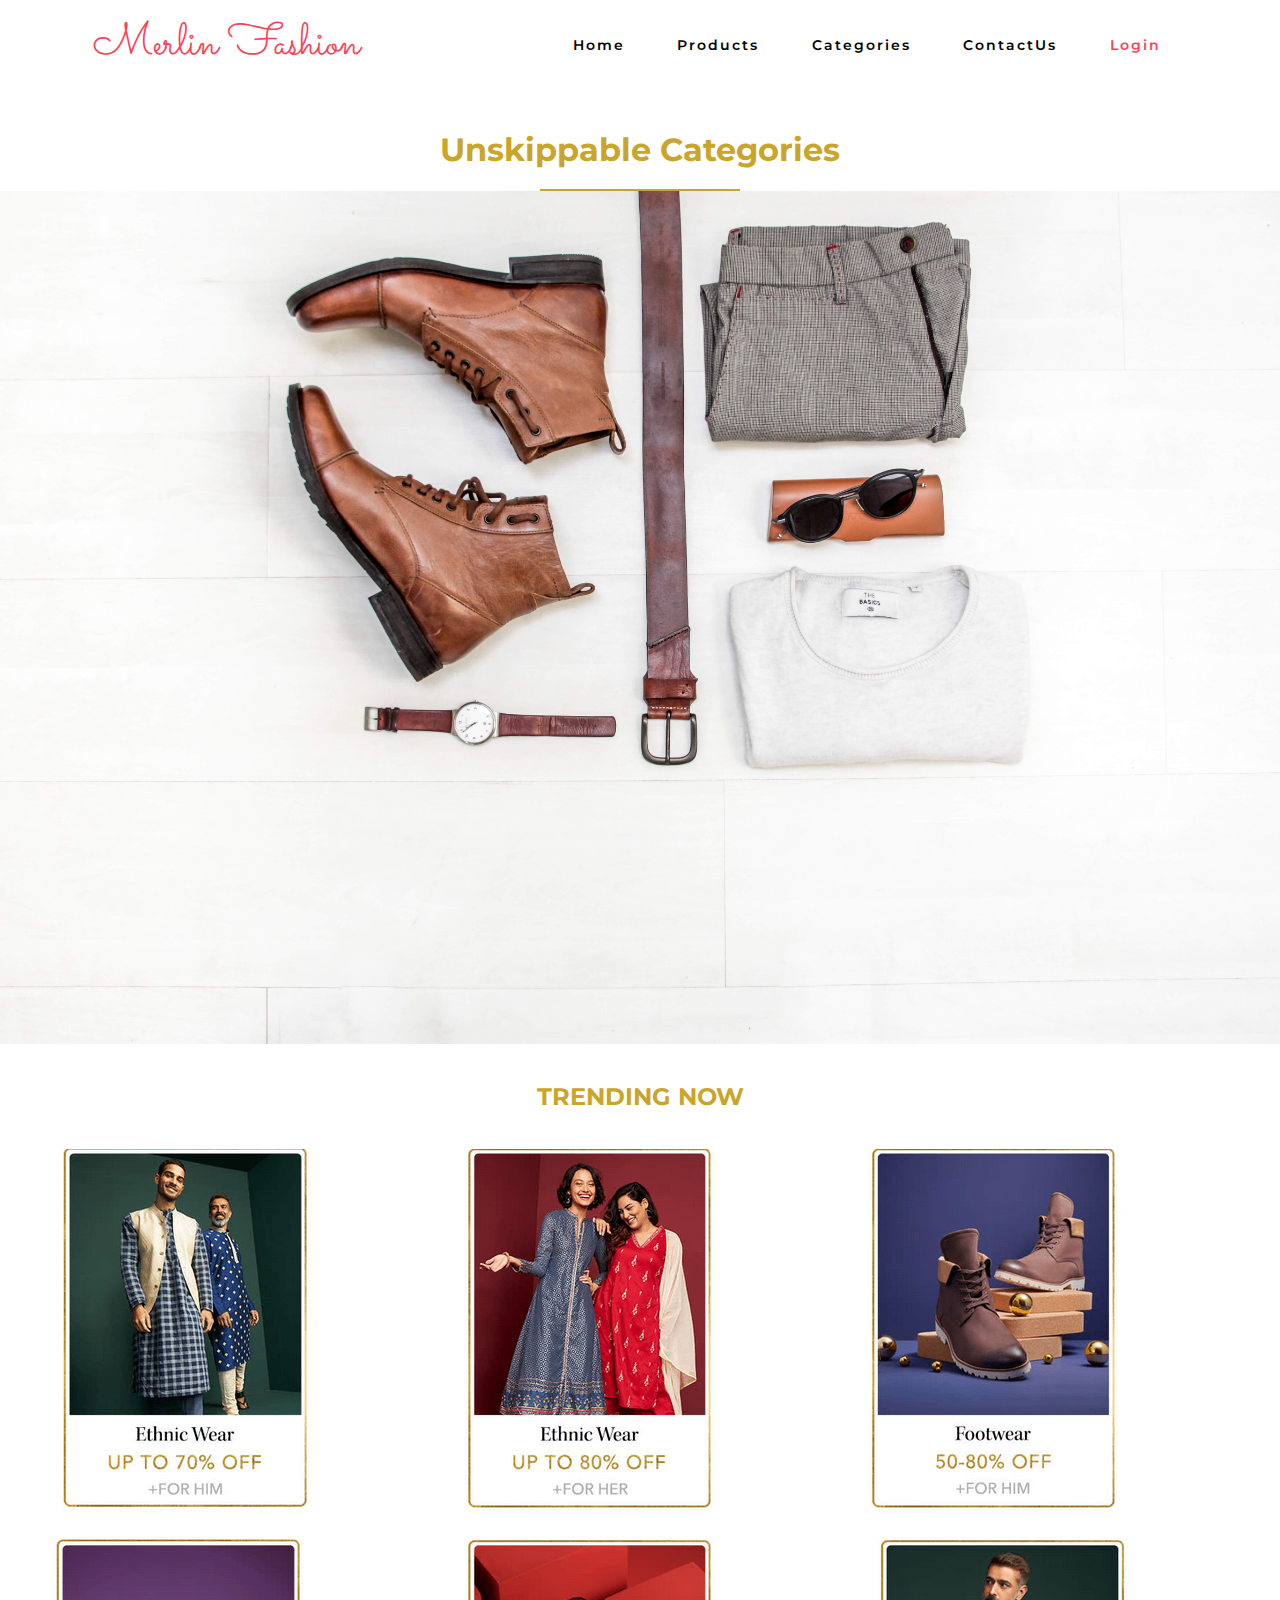
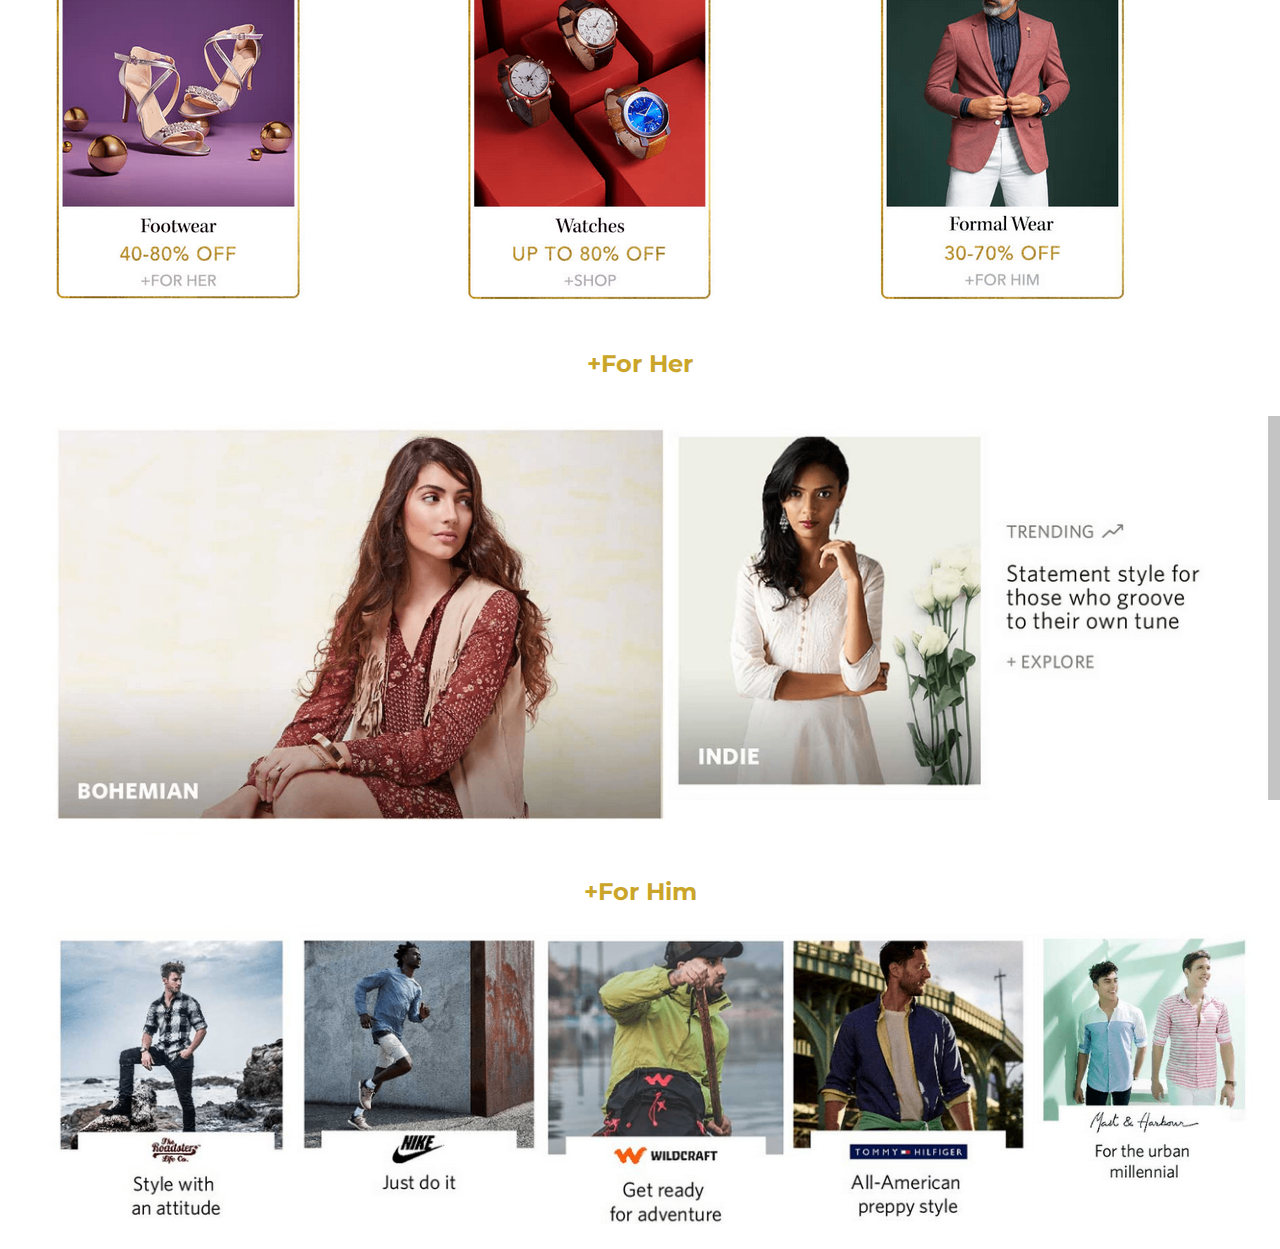
==== categories.html @ 84cdea6c "All" ====
<!DOCTYPE html>
<html lang="en">
<head> 
    <meta charset="UTF-8">
    <meta name="viewport" content="width=device-width, initial-scale=1.0">
    <meta http-equiv="X-UA-Compatible" content="ie=edge">
    <title>Categories</title>
    <link href="https://fonts.googleapis.com/css?family=Lora:400,700|Montserrat:300" rel="stylesheet">
    <link href="https://fonts.googleapis.com/css?family=Chivo:300,700|Playfair+Display:700i" rel="stylesheet">
    <link rel="stylesheet" href="css/style_index.css">
    <link rel="stylesheet" href="css/demo.css">
    <link rel="stylesheet" href="css/nav.css">
    <link rel="stylesheet" href="css/categories.css">
</head>
<body>
  <!-- navbar -->
    <nav>
      <div class="logo">
        <h3><a href="merlin.html" class="logo-name">Merlin Fashion</a></h3>
      </div>

      <ul class="nav-links">
        <li><a href="index.html">Home</a></li>
        <li><a href="products.html">Products</a></li>
        <li><a href="categories.html">Categories</a></li>
        <li><a href="contact.html">ContactUs</a></li>
        <li><a href="login.html" id="login">Login</a></li>
      </ul>
      <div class="burger">
        <div class="line1"></div>
        <div class="line2"></div>
        <div class="line3"></div>
      </div>
    </nav>
  <!-- navbar -->
    
      <h1 class="main-head-of-color-gold">Unskippable Categories</h1>
        <center><hr></center> 
      <div class="product-img">
          <img class="product-center-img" src="images/categories-img/nordwood-themes-Nv4QHkTVEaI-unsplash (1).jpg" alt="" srcset="">
      </div> 
      <br> <br>
      <center><h2 class="trends-header">TRENDING NOW</h2></center><br><br>
      <div class="trends-categories">
        <a href="products.html"><img src="images/categories-img/category1.png" alt=""></a>
        <a href="products.html"><img src="images/categories-img/category2.png" alt=""></a>
        <a href="products.html"><img src="images/categories-img/category3.png" alt=""></a>
        <a href="products.html"><img src="images/categories-img/category4.png" alt=""></a>
        <a href="products.html"><img src="images/categories-img/category5.png" alt=""></a>
        <a href="products.html"><img src="images/categories-img/category6.png" alt=""></a>
    </div><br><br>
    <center><h2 class="trends-header">+For Her</h2></center><br><br>
    <div class="for-her">
      <a href="products.html"><img src="images/categories-img/for-her1.png" alt=""></a>
      <a href="products.html"><img src="images/categories-img/for-her2.png" alt=""></a>
    </div><br><br>
    <center><h2 class="trends-header">+For Him</h2></center><br>
    <div class="for-him">
      <a href="products.html"><img src="images/categories-img/brands-for-him1.png" alt=""></a>
      <a href="products.html"><img src="images/categories-img/brands-for-him2.png" alt=""></a>
      <a href="products.html"><img src="images/categories-img/brands-for-him3.png" alt=""></a>
      <a href="products.html"><img src="images/categories-img/brands-for-him4.png" alt=""></a>
      <a href="products.html"><img src="images/categories-img/brands-for-him5.png" alt=""></a>
    </div>
  <script type="text/javascript" src="js/nav.js"></script>
  </body>
</html>
---- css/style_index.css ----
@import url('https://fonts.googleapis.com/css?family=Oswald|Sacramento&display=swap');
@import url('https://fonts.googleapis.com/css?family=Codystar|Josefin+Slab&display=swap'); 
*{
    margin:0;
    padding:0;
    box-sizing:border-box;
}

a {
    outline: 0;
    }

body{
    font-family: 'Montserrat', sans-serif;
}
img{
    max-width: 100%;
    height: auto;
    
}
.head-of-offer, .para-of-offer{
    color:black
}
.index-main-img{
    padding-top:50px;
    display: flex;
    flex-wrap: wrap;
}

@media only screen and (max-width:748px){
    .index-main-img{
        padding-top:116px;
        display: flex;
        flex-wrap: wrap;
    }
} 
@media screen and (min-width:300px){
    .index-main-img{
        padding-top:70px;
        display: flex;
        flex-wrap: wrap;
    }
} 
@media screen and (min-width:200px){
    .index-main-img{
        padding-top:100px;
        display: flex;
        flex-wrap: wrap;
    }
} 
.index-offers-img{
    display:grid;
    grid-template-columns: repeat(4,1fr);
    grid-gap:20px;
    margin-top:10px;
    margin-bottom: 10px;
    margin-left:30px;
    margin-right: 20px;
}
.index-grid-img-1{
    display:grid;
    grid-template-columns: 1fr 1fr 1fr;
    grid-gap:20px;
    margin-left:20px;
    margin-right: 20px;
}

.info-of-img-below{
    text-align:center;
    color:#ffffff;
    background-color: #f84258; 
    height:30px;
    padding-top:5px;
}
@media screen and (max-width:891px){
    .info-of-img-below{
        font-size:12px;
    }
}
@media screen and (max-width:712px){
    .info-of-img-below{
        font-size:9px;
    }
}
.index-grid-img-2{
    display: grid;
    grid-template-columns: 1fr 1fr 1fr;
    grid-gap:20px;
    margin-left:20px;
    margin-right: 20px;
    
}

.index-grid-img-2 img:nth-child(3){
    width:372px;
    object-fit:cover;
}
.index-grid-img-2 img:nth-child(1){
    width:253px;
    object-fit:cover;
}
.index-grid-img-2 img:nth-child(4){
    width:372px;
    object-fit:cover;
}
.index-grid-img-2 img:nth-child(2){
    width:273px;
    object-fit:cover;
}
.index-grid-img-2 img:nth-child(5){
    width:275px;
    object-fit:cover;
}
.index-grid-img-2 img:nth-child(6){
    width:275px;
    object-fit:cover;
}
.head-of-offer{
    padding-left:50px;
}
.para-of-offer{
    padding-left:50px;
}
@media screen and (max-width:400px){
    .head-of-offer{
        font-size: 16px;
    }
    .para-of-offer{
        font-size:11px;
    }  
}
.index-grid-img-3{
    display: grid;
    grid-template-columns: repeat(4,1fr);
    grid-row-start: 1;
    grid-row-end: 3;
    grid-gap: 20px;
    margin-left:20px;
}
@media screen and (max-width:1130px){
    .index-grid-img-3{
      padding-left:30px;
      padding-right:30px;
    }
  }
  
.footer-container{
    align-content: center;
    display:grid;
    grid-template-columns: 1fr 1fr 1fr ;
    grid-gap: 20px;
    background-color: black;
    object-fit: cover;
    padding-bottom:30px;
}
.footer-container .footer-1, .footer-2, .footer-3, h5,h4,h2,h3,h6,p{
    color:white;
}

.footer-container .footer-1 h2,p,h5,h6{
    padding-left:50px;
    padding-top:20px  
}

.footer-container .footer-2,.footer-3{
    padding-top:70px;
}
.copy-right{
    font-family: 'Sacramento', cursive;
    text-align: center;
    color:#f84258; 
    font-size:27px;
}
.copy-right a{
    color:#f84258; 
}
@media  screen and (max-width:593px){
    .footer-container .footer-1 h2,p,h5,h6{
        padding-left:10px;
    }

     .copy-right {
        font-size:19px;
    }
}
---- css/nav.css ----
nav{
    display:flex;
    justify-content: space-around;
    align-items:center;
    min-height:10vh;
    background-color: #ffffff;
    position: fixed;
    width: 100%;
    top:0;
    
}
a{
    text-decoration: none;
}
nav a{
    color:black;
}
nav a:hover{
    color:#f84258;
    text-decoration: none;

}
#login{
    color:#f84258;
}
.logo h3{
    font-family: 'Sacramento', cursive;
    font-weight: 500;
    text-align: center;
    font-size:45px;
}
.logo-name{
     color:#f84258;
}
.logo-name:hover{
    color:#f84258;
    text-decoration: none;
}

.nav-links{
    display:flex;
    list-style: none;
    width:50%;
    justify-content: space-around;
    letter-spacing: 2px;
    font-weight: 600;
    font-size:14px;
    font-family: 'Montserrat', sans-serif;
}
.burger div{
    background-color:#f84258;
    width:25px;
    height:3px;
    margin:5px;
    transition: all 0.3s ease;
}

.burger{
    display:none;
    cursor: pointer;
}

@media screen and (max-width:1024px){
    .nav-links{
        width:80%;
    }

}

@media screen and (max-width:768px){
    body{
        overflow-x: hidden;
    }
    .nav-links{
       position:absolute;
       right:0px;
       height:90vh;
       top:10vh;
       background-color: #232323;
       display:flex;
       flex-direction: column;
       align-items: center;
       width:60%;
       transform:translateX(100%);
       transition: transform 0.5s ease-in;
    }
    .nav-links li{
        opacity: 0;
    }
    .burger{
        display: block;
    }
    nav a{
        color:rgb(231, 216, 216);
    }
    nav a:hover{
        color:#f7f7f7;
        text-decoration: none;
    
    }
}
.nav-active{
    transform: translateX(0%);
}

@keyframes navLinkFade{
    from{
        opacity: 0;
        transform: translateX(50px);
    }
    to{
        opacity: 1;
        transform: translateX(0px);
    }
}

.toggle .line1{
    transform: rotate(-45deg) translate(-5px,6px);
}
.toggle .line2{
    opacity:0;
}
.toggle .line3{
    transform: rotate(45deg) translate(-5px,-6px);
}
---- css/categories.css ----
*{
    margin:0;
    padding:0;
    box-sizing: border-box;
}
.product-img{
    display: grid;
    grid-template-columns: repeat(1,auto-fill(1160px,1fr));
}
h1{
    padding-top: 110px;
    margin:20px;
    text-align: center;
}
hr{
    
    max-width: 200px;
    border:1px solid #caa529;
}
#name-fashion{
    color:#f84258;
}
.trends-header, .main-head-of-color-gold{
    color:#caa529;
}
.trends-categories, .for-her, .for-him{
    display:grid;
    padding-left:50px;
}
.trends-categories{
    grid-template-columns: repeat(3,1fr);
}
.for-her{
    grid-template-columns: repeat(2,1fr);
}
.for-him{
    grid-template-columns: repeat(5,1fr);
}
@media screen and (max-width:984px){
    .trends-categories, .for-her, .for-him{
        padding-right:20px;
        padding-left:20px;
    }
}
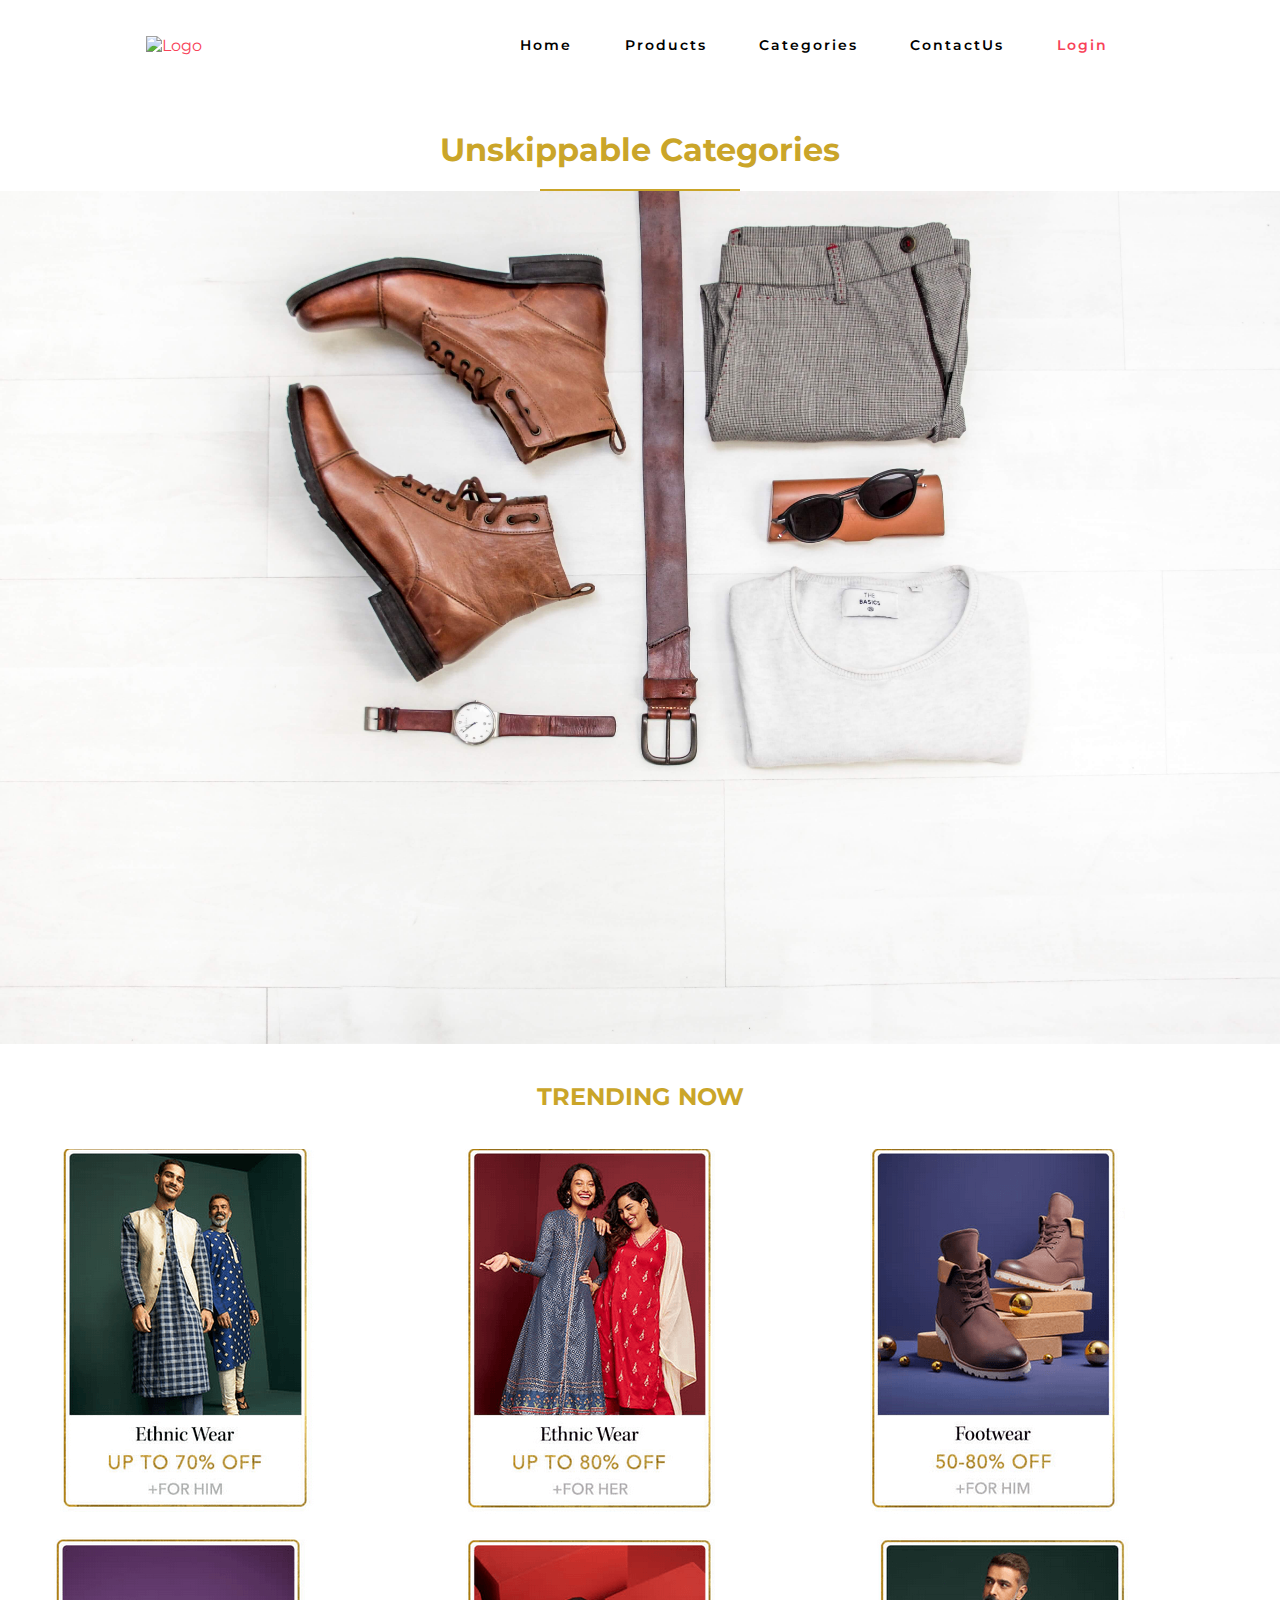
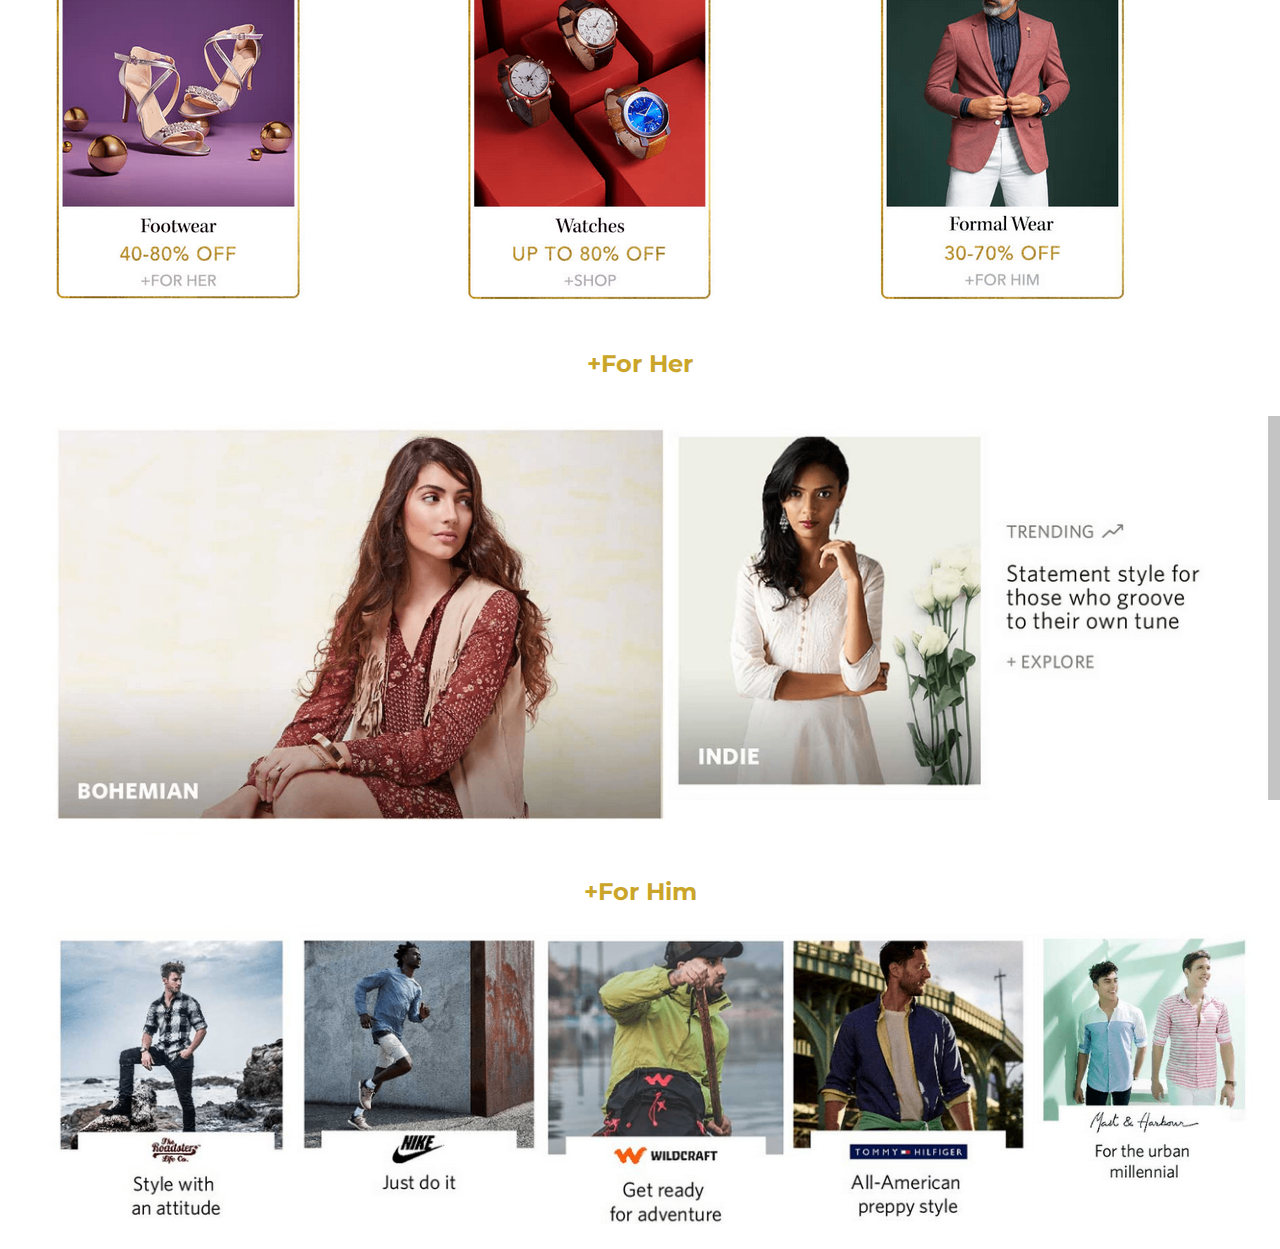
==== commit 798c3d3c: "logo updated" ====
--- a/categories.html
+++ b/categories.html
@@ -16,7 +16,9 @@
   <!-- navbar -->
     <nav>
       <div class="logo">
-        <h3><a href="merlin.html" class="logo-name">Merlin Fashion</a></h3>
+        <a href="merlin.html">
+          <img src="C:\Users\atiku\OneDrive - University of Roehampton\Clothing_Website_Trendelite-1\images\icons\logo.jpg" alt="Logo" class="logo-name">
+        </a>
       </div>
 
       <ul class="nav-links">
@@ -35,7 +37,7 @@
   <!-- navbar -->
     
       <h1 class="main-head-of-color-gold">Unskippable Categories</h1>
-        <center><hr></center> 
+      <center><hr></center> 
       <div class="product-img">
           <img class="product-center-img" src="images/categories-img/nordwood-themes-Nv4QHkTVEaI-unsplash (1).jpg" alt="" srcset="">
       </div> 
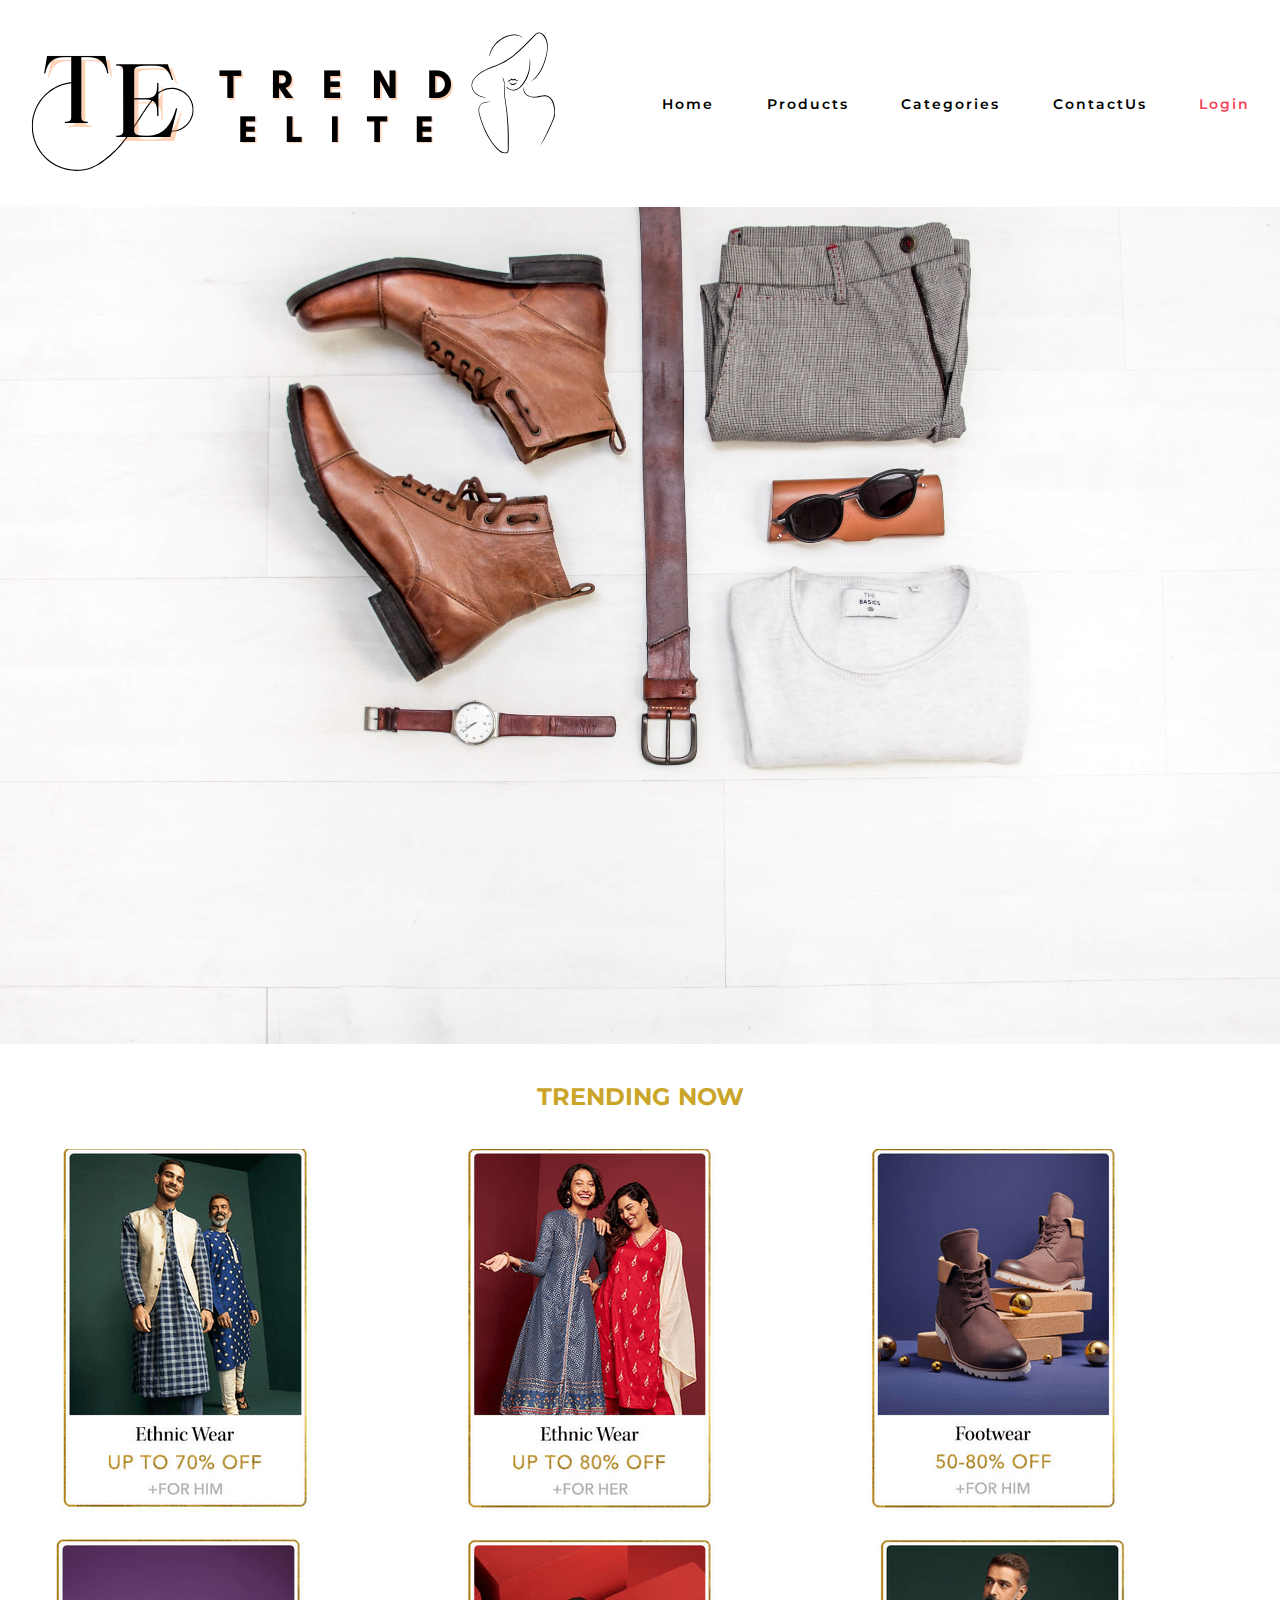
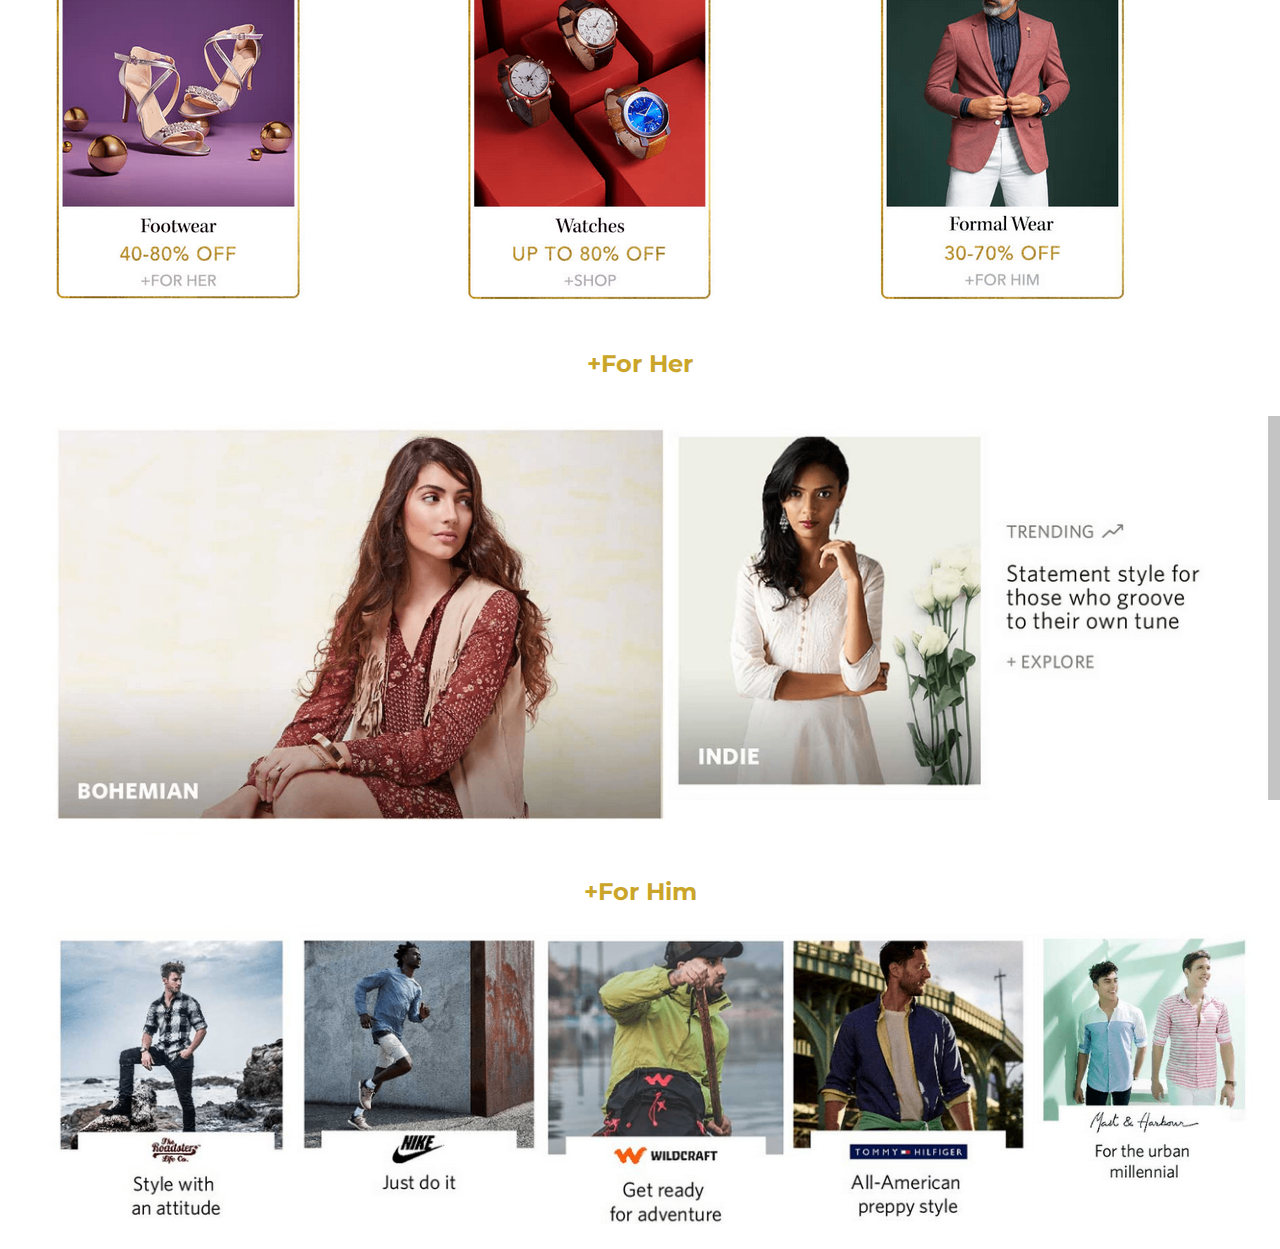
==== commit 8d4768ea: "contact page updated" ====
--- a/categories.html
+++ b/categories.html
@@ -17,7 +17,7 @@
     <nav>
       <div class="logo">
         <a href="merlin.html">
-          <img src="C:\Users\atiku\OneDrive - University of Roehampton\Clothing_Website_Trendelite-1\images\icons\logo.jpg" alt="Logo" class="logo-name">
+          <img src="logo.png" alt="Logo" class="logo-name">
         </a>
       </div>
 
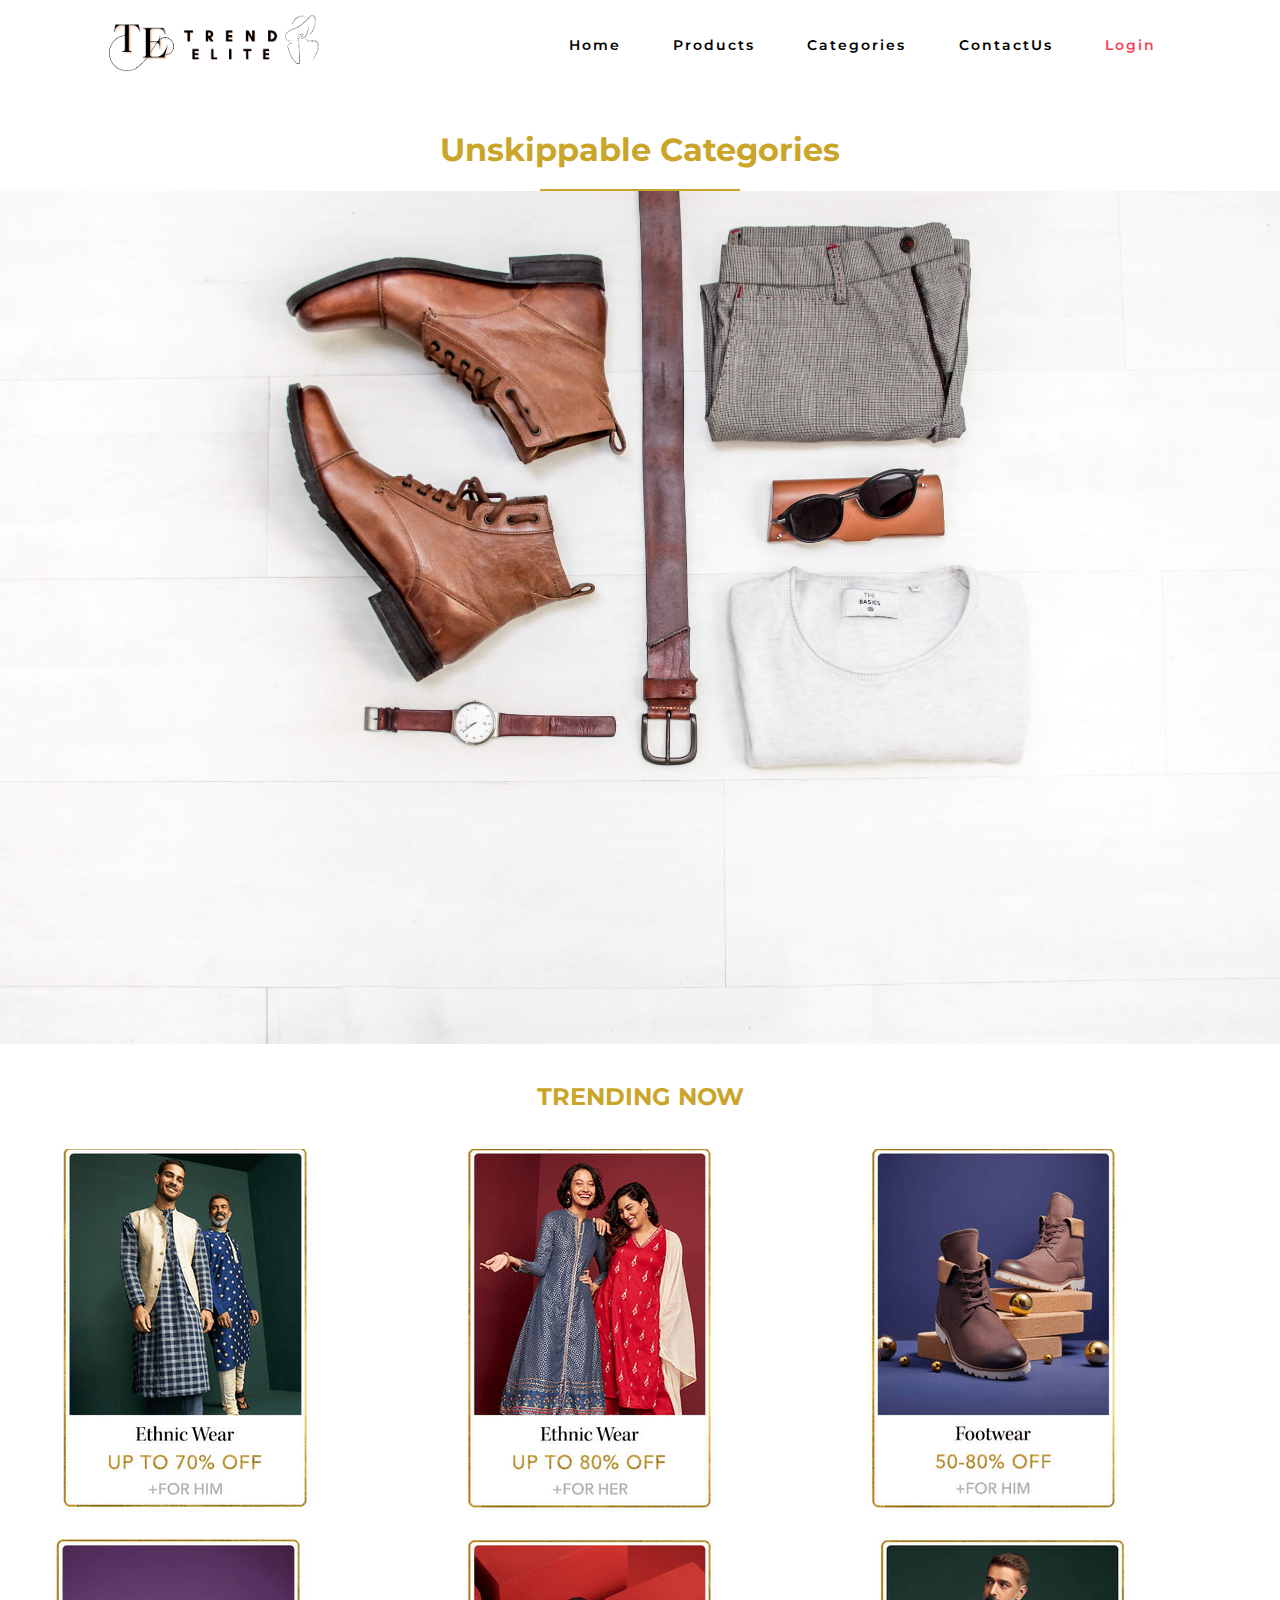
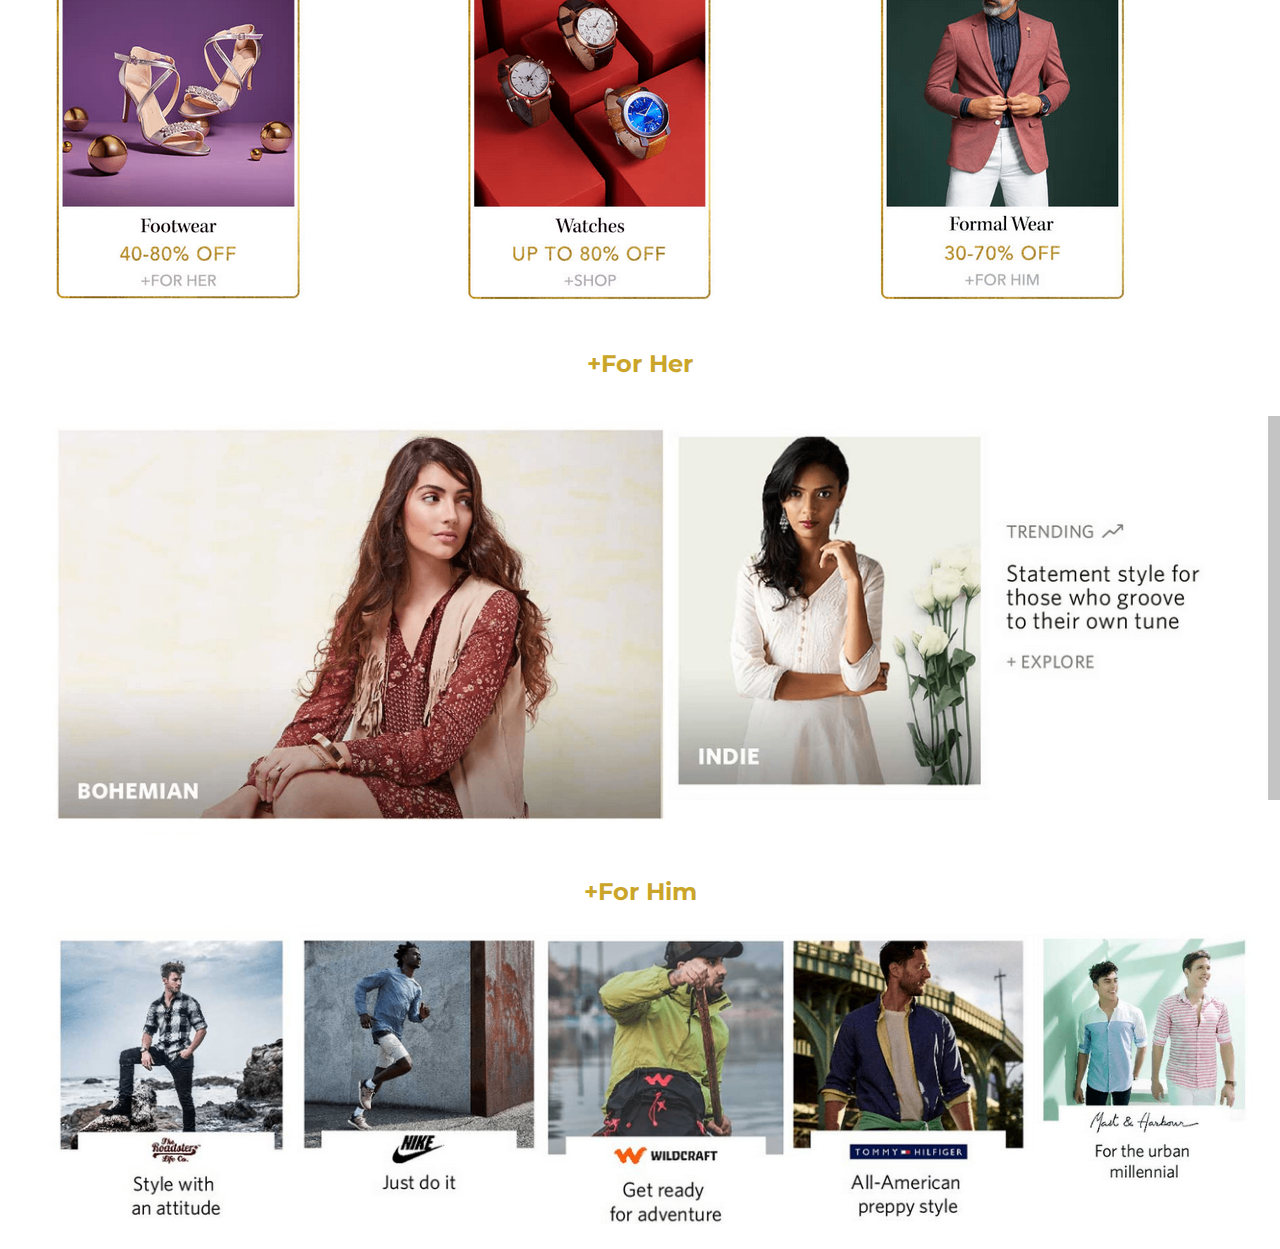
==== commit e8aa457a: "yamin" ====
--- a/categories.html
+++ b/categories.html
@@ -14,26 +14,25 @@
 </head>
 <body>
   <!-- navbar -->
-    <nav>
-      <div class="logo">
-        <a href="merlin.html">
-          <img src="logo.png" alt="Logo" class="logo-name">
-        </a>
-      </div>
-
-      <ul class="nav-links">
-        <li><a href="index.html">Home</a></li>
-        <li><a href="products.html">Products</a></li>
-        <li><a href="categories.html">Categories</a></li>
-        <li><a href="contact.html">ContactUs</a></li>
-        <li><a href="login.html" id="login">Login</a></li>
-      </ul>
-      <div class="burger">
-        <div class="line1"></div>
-        <div class="line2"></div>
-        <div class="line3"></div>
-      </div>
-    </nav>
+  <nav>
+    <div class="logo">
+      <a href="merlin.html">
+        <a href="#"><img src="logo.png" width="250"></a>
+      </a>
+    </div>
+        <ul class="nav-links">
+          <li><a href="index.html">Home</a></li>
+          <li><a href="products.html">Products</a></li>
+          <li><a href="categories.html">Categories</a></li>
+          <li><a href="contact.html">ContactUs</a></li>
+          <li><a href="login.html" id="login">Login</a></li>
+        </ul>
+        <div class="burger">
+          <div class="line1"></div>
+          <div class="line2"></div>
+          <div class="line3"></div>
+        </div>
+      </nav>
   <!-- navbar -->
     
       <h1 class="main-head-of-color-gold">Unskippable Categories</h1>
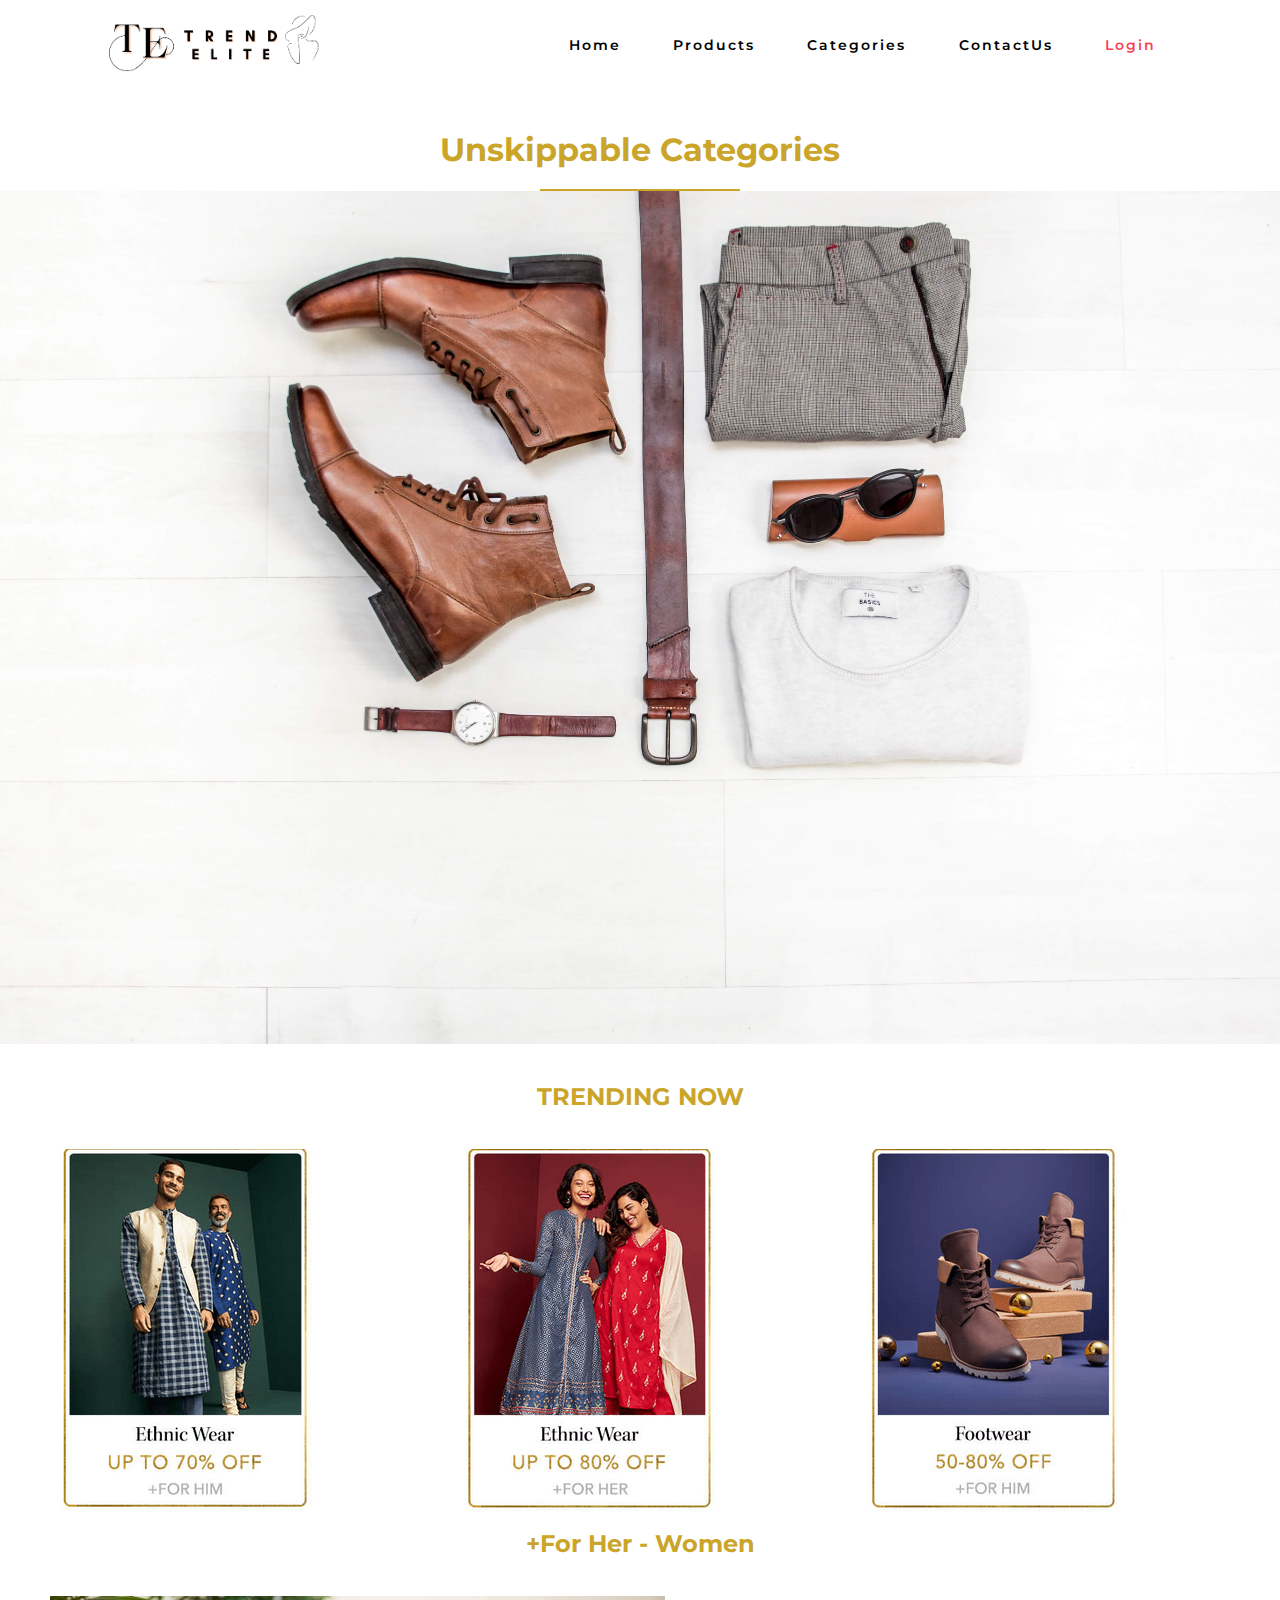
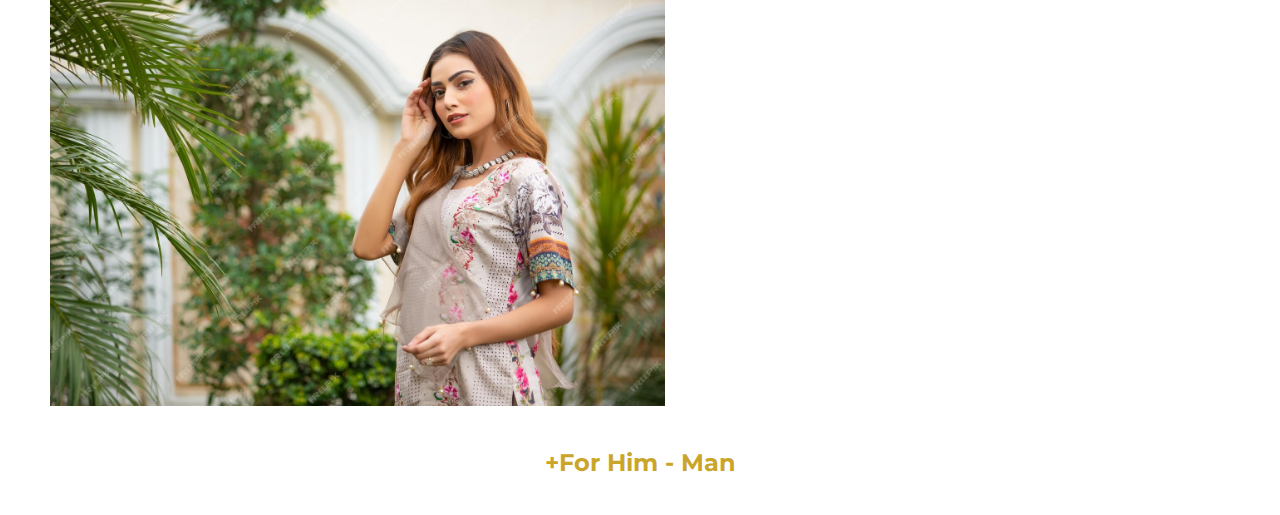
==== commit 7e81e56e: "yamin" ====
--- a/categories.html
+++ b/categories.html
@@ -46,23 +46,17 @@
         <a href="products.html"><img src="images/categories-img/category1.png" alt=""></a>
         <a href="products.html"><img src="images/categories-img/category2.png" alt=""></a>
         <a href="products.html"><img src="images/categories-img/category3.png" alt=""></a>
-        <a href="products.html"><img src="images/categories-img/category4.png" alt=""></a>
-        <a href="products.html"><img src="images/categories-img/category5.png" alt=""></a>
-        <a href="products.html"><img src="images/categories-img/category6.png" alt=""></a>
-    </div><br><br>
-    <center><h2 class="trends-header">+For Her</h2></center><br><br>
-    <div class="for-her">
-      <a href="products.html"><img src="images/categories-img/for-her1.png" alt=""></a>
-      <a href="products.html"><img src="images/categories-img/for-her2.png" alt=""></a>
-    </div><br><br>
-    <center><h2 class="trends-header">+For Him</h2></center><br>
-    <div class="for-him">
-      <a href="products.html"><img src="images/categories-img/brands-for-him1.png" alt=""></a>
-      <a href="products.html"><img src="images/categories-img/brands-for-him2.png" alt=""></a>
-      <a href="products.html"><img src="images/categories-img/brands-for-him3.png" alt=""></a>
-      <a href="products.html"><img src="images/categories-img/brands-for-him4.png" alt=""></a>
-      <a href="products.html"><img src="images/categories-img/brands-for-him5.png" alt=""></a>
-    </div>
+      </div> 
+      <center><h2 class="trends-header">+For Her - Women</h2></center><br><br>
+      <div class="for-her">
+        <a href="products.html"><img src="images/categories-img/for-her3.jpg" alt=""></a>
+        <a href="products.html"><img src="images/categories-img/for-her2.jpg" alt=""></a>
+      </div><br><br>
+    <center><h2 class="trends-header">+For Him - Man</h2></center><br>
+      <div class="for-her">
+        <a href="products.html"><img src="images/categories-img/men1.jpg" alt=""></a>
+        <a href="products.html"><img src="images/categories-img/men2.jpg" alt=""></a>
+      </div>
   <script type="text/javascript" src="js/nav.js"></script>
   </body>
 </html>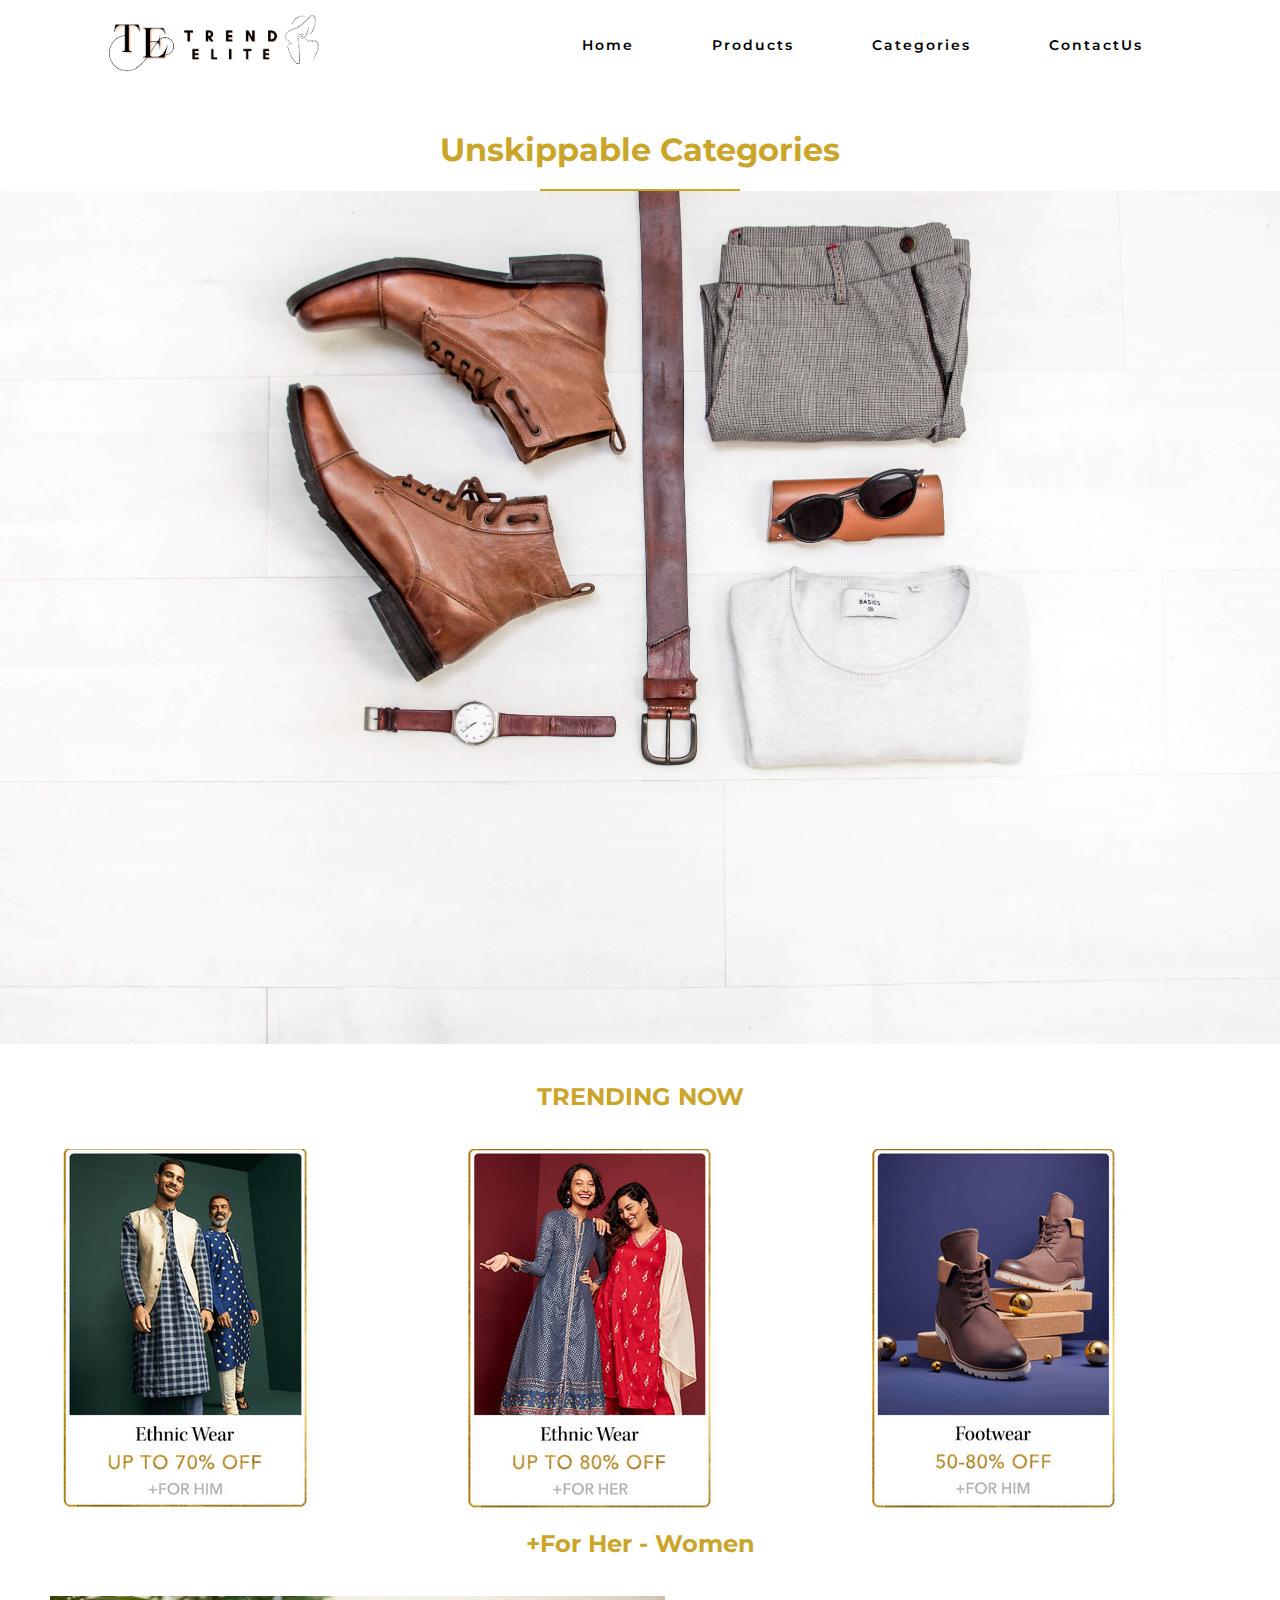
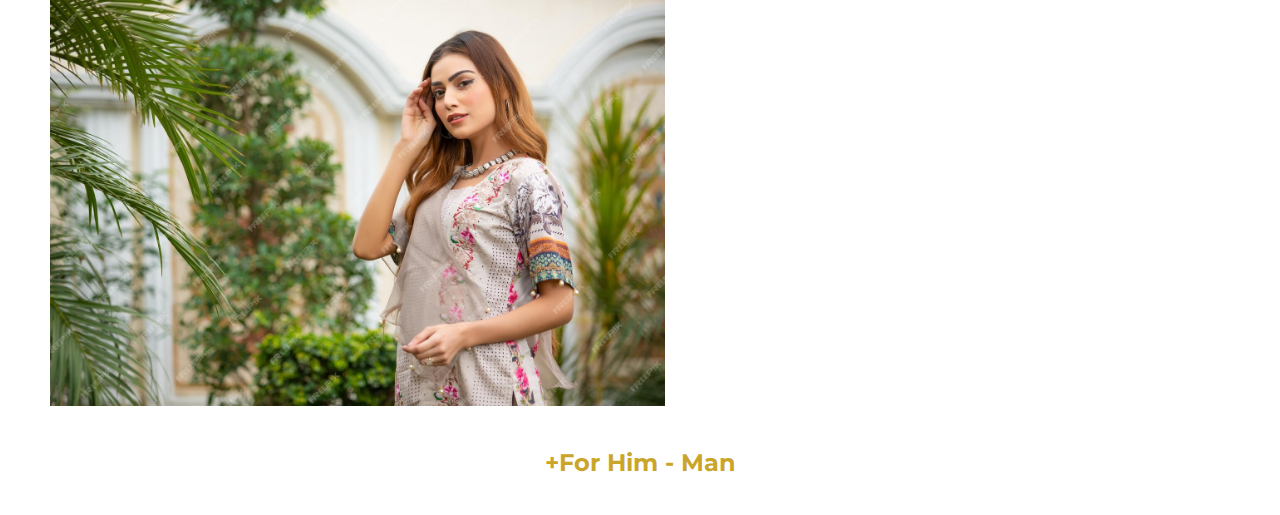
==== commit d3bb4bb1: "yamin" ====
--- a/categories.html
+++ b/categories.html
@@ -16,7 +16,7 @@
   <!-- navbar -->
   <nav>
     <div class="logo">
-      <a href="merlin.html">
+      <a href="index.html">
         <a href="#"><img src="logo.png" width="250"></a>
       </a>
     </div>
@@ -25,7 +25,7 @@
           <li><a href="products.html">Products</a></li>
           <li><a href="categories.html">Categories</a></li>
           <li><a href="contact.html">ContactUs</a></li>
-          <li><a href="login.html" id="login">Login</a></li>
+           <!---<li><a href="login.html" id="login">Login</a></li> --->
         </ul>
         <div class="burger">
           <div class="line1"></div>
